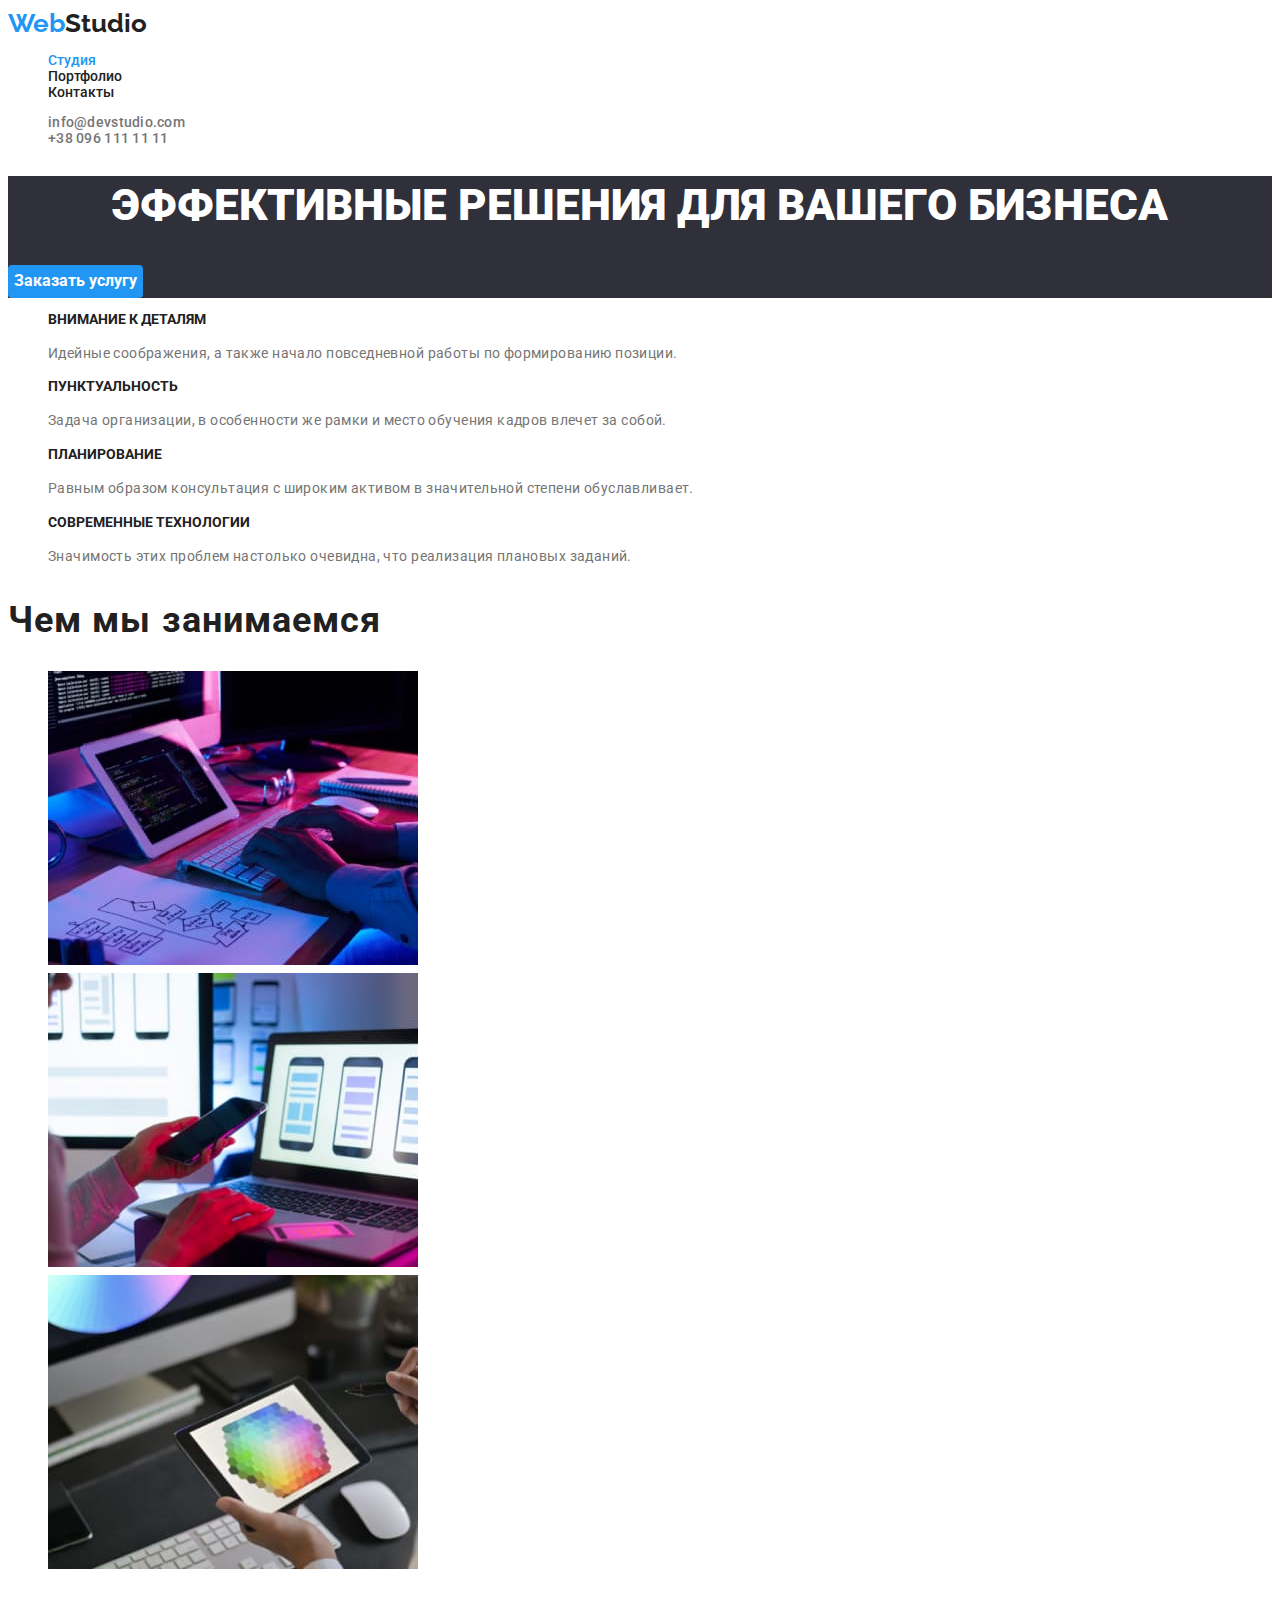
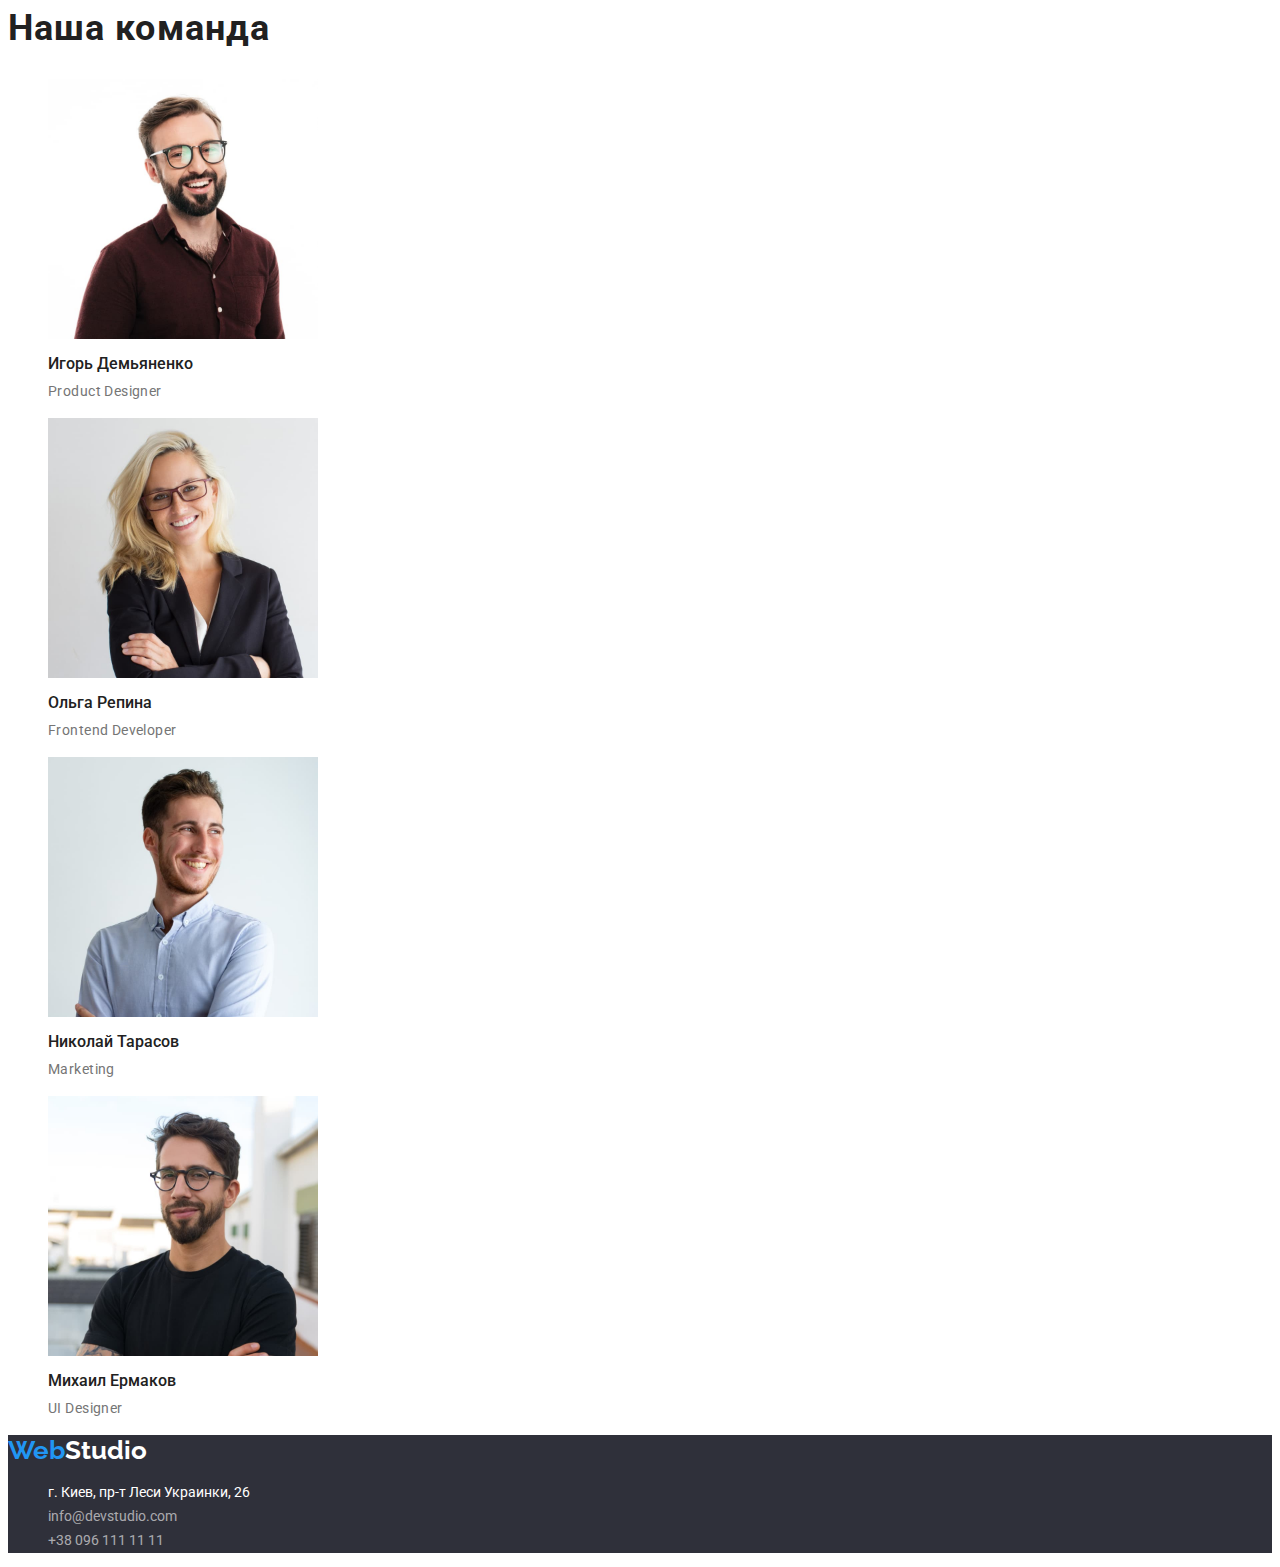
==== index.html @ 29855543 "Add files via upload" ====
<!DOCTYPE html>
<html lang="ru">
  <head>
    <meta charset="UTF-8" />
    <meta http-equiv="X-UA-Compatible" content="IE=edge" />
    <meta name="viewport" content="width=device-width, initial-scale=1.0" />
    <title>Студия</title>
    <!-- fonts start -->
    <link rel="preconnect" href="https://fonts.googleapis.com" />
    <link rel="preconnect" href="https://fonts.gstatic.com" crossorigin />
    <link
      href="https://fonts.googleapis.com/css2?family=Raleway:wght@700&family=Roboto:wght@400;500;700;900&display=swap"
      rel="stylesheet"
    />
    <!-- custom styles start -->
    <link rel="stylesheet" href="./css/styles.css" />
  </head>
  <body>
    <!-- Секція Header -->
    <header class="header">
      <a class="logo" href="./index.html" lang="en"
        >Web<span class="logo-header-web">Studio</span></a
      >

      <nav class="header-nav">
        <ul class="list">
          <li class="header-list-item">
            <a class="header-link link current" href="./index.html">Студия</a>
          </li>
          <li class="header-list-item">
            <a class="header-link link" href="./portfolio.html">Портфолио</a>
          </li>
          <li class="header-list-item">
            <a class="header-link link" href="./contatcs.html">Контакты</a>
          </li>
        </ul>
      </nav>
      <ul class="contacts">
        <li class="list">
          <a class="header-contact link" href="mailto:info@devstudio.com"
            >info@devstudio.com</a
          >
        </li>
        <li class="list">
          <a class="header-contact link" href="tel:+380961111111"
            >+38 096 111 11 11</a
          >
        </li>
      </ul>
    </header>
    <!-- Блок унікального контенту -->
    <main>
      <!-- Секція Hero -->
      <section class="hero">
        <h1 class="hero-title">Эффективные решения для вашего бизнеса</h1>
        <button class="button-order" type="button">Заказать услугу</button>
      </section>
      <!-- Секція Benefits -->
      <section>
        <h2 class="visually-hidden">Преимущества</h2>
        <ul class="list">
          <li>
            <h3 class="title3">Внимание к деталям</h3>
            <p class="uppertitle">
              Идейные соображения, а также начало повседневной работы по
              формированию позиции.
            </p>
          </li>
          <li>
            <h3 class="title3">Пунктуальность</h3>
            <p class="uppertitle">
              Задача организации, в особенности же рамки и место обучения кадров
              влечет за собой.
            </p>
          </li>
          <li>
            <h3 class="title3">Планирование</h3>
            <p class="uppertitle">
              Равным образом консультация с широким активом в значительной
              степени обуславливает.
            </p>
          </li>
          <li>
            <h3 class="title3">Современные технологии</h3>
            <p class="uppertitle">
              Значимость этих проблем настолько очевидна, что реализация
              плановых заданий.
            </p>
          </li>
        </ul>
      </section>
      <!-- Секція About -->
      <section>
        <h2 class="section-title">Чем мы занимаемся</h2>
        <ul class="header-list list">
          <li>
            <img
              src="./images/box-1.jpg"
              alt="печатаем текст"
              width="370"
              height="294"
            />
          </li>
          <li>
            <img
              src="./images/box-2.jpg"
              alt="делаем приложение"
              width="370"
              height="294"
            />
          </li>
          <li>
            <img
              src="./images/box-3.jpg"
              alt="выбираем цвет"
              width="370"
              height="294"
            />
          </li>
        </ul>
      </section>
      <!-- Секція Team -->
      <section>
        <h2 class="section-title">Наша команда</h2>
        <ul class="header-list list">
          <li>
            <img
              src="./images/i-demianenko.jpg"
              alt="i-demianenko"
              width="270"
              height="260"
            />
            <h3 class="title-team">Игорь Демьяненко</h3>
            <p class="uppertitle" lang="en">Product Designer</p>
          </li>
          <li>
            <img
              src="./images/o-repina.jpg"
              alt="o-repina"
              width="270"
              height="260"
            />
            <h3 class="title-team">Ольга Репина</h3>
            <p class="uppertitle" lang="en">Frontend Developer</p>
          </li>
          <li>
            <img
              src="./images/n-tarasov.jpg"
              alt="n-tarasov"
              width="270"
              height="260"
            />
            <h3 class="title-team">Николай Тарасов</h3>
            <p class="uppertitle" lang="en">Marketing</p>
          </li>
          <li>
            <img
              src="./images/m-ermakov.jpg"
              alt="m-ermakov"
              width="270"
              height="260"
            />
            <h3 class="title-team">Михаил Ермаков</h3>
            <p class="uppertitle" lang="en">UI Designer</p>
          </li>
        </ul>
      </section>
    </main>
    <!-- Секція Footer -->
    <footer class="footer">
      <a class="logo" href="./index.html" lang="en"
        >Web<span class="footer-span">Studio</span></a
      >
      <address>
        <ul class="list">
          <li>
            <a
              class="footer-map"
              href="https://goo.gl/maps/bHneiKfZUzeGN72U9"
              target="_blank"
              rel="noopener noreferrer"
              >г. Киев, пр-т Леси Украинки, 26</a
            >
          </li>
          <li>
            <a class="footer-list" href="mailto:info@devstudio.com"
              >info@devstudio.com</a
            >
          </li>
          <li>
            <a class="footer-list" href="tel:+380961111111"
              >+38 096 111 11 11</a
            >
          </li>
        </ul>
      </address>
    </footer>
  </body>
</html>
---- css/styles.css ----
:root {
    /* fonts */
    --main-font: "Roboto";
    --secondary-font: "Raleway";

    /* text colors */
    --accent-color: #2196F3;
    --primary-text-color: #757575;
    --title-color: #212121;
    --button-color: #FFFFFF;
    --background-title: #2F303A;
    --background-button: #F5F4FA;
    --button-order: #188CE8;
}


body {
    font-family: var(--main-font), sans-serif;
    font-size: 14px;
    line-height: 1.71;
    
    
}

.visually-hidden {
    position:absolute;
    width: 1px;
    height: 1px;
    margin: -1px;
    border: 0;
    padding: 0;
    white-space: nowrap;
    clip-path: inset(100%);
    clip: rect(0 0 0 0);
    overflow: hidden;

}
.link {
    text-decoration: none;
}

.list {
    list-style: none;
}

.logo {
    font-family: var(--secondary-font), sans-serif;
    text-decoration: none;
    color: var(--accent-color);
    font-weight: 700;
    font-size: 26px;
    line-height: 1.19;
}

.logo-header-web {
    color: var(--title-color);
}

.hero {
    background-color: var(--background-title);
}

.hero-title {
    background: var(--background-title);
    color: var(--button-color);
    font-family: inherit;
    font-weight: 900;
    font-size: 44px;
    line-height: 1.36;
    text-align: center;
    text-transform: uppercase;
}

.button-order {
    color: var(--button-color);
    background: var(--accent-color);
    font-family: inherit;
    font-weight: 700;
    font-size: 16px;
    line-height: 1.88;
    border: none;
    border-radius: 4px;
    cursor: pointer;
}

.btn-menu {
    font-family: inherit;
    font-weight: 500;
    font-size: 16px;
    line-height: 1.62;
    text-align: center;
    color: var(--title-color);
    background: var(--background-button);
    cursor: pointer;
    border: none;
    border-radius: 4px;
}


.btn-menu:hover,
.btn-menu:focus {
    background-color: var(--accent-color);
    color: var(--button-color);

}

.header {
    font-family: var(--main-font);
    font-weight: 500;
    font-size: 14px;
    line-height: 1.14;
}

.header-link {
    text-decoration: none;
    color: var(--title-color)
}


.header-link:hover,
.header-link:focus,
.current {
    color: var(--accent-color);
}

.header-contact {
    font-weight: 500;
    font-size: 14px;
    line-height: 1.14;
    letter-spacing: 0.02em;

    color: var(--primary-text-color);
}

.header-mail {
    font-weight: 500;
    font-size: 14px;
    line-height: 1.14;
    letter-spacing: 0.02em;

    color: var(--primary-text-color);
}

.header-contact:hover,
.header-contact:focus {
    color: var(--accent-color);
}



.uppertitle {
    font-weight: 400;
    font-size: 14px;
    line-height: 1.71;
    letter-spacing: 0.03em;
    color: var(--primary-text-color);

}

.section-title {
    font-weight: 700;
    font-size: 36px;
    line-height: 1.17;
    letter-spacing: 0.03em;

    color: var(--title-color);
}

.title3 {
    font-family: inherit;
    color: var(--title-color);
    font-weight: 700;
    font-size: 14px;
    line-height: 1.14;
    text-transform: uppercase;
}

.title-team {
    font-family: inherit;
    color: var(--title-color);
    font-weight: 500;
    font-size: 16px;
    line-height: 1.19px;
    text-decoration: none;
}

.title-portfolio {
    font-weight: 700;
    font-size: 18px;
    line-height: 2;
    letter-spacing: 0.06em;
    color: var(--title-color);
}

.text { font-family: inherit; 
    font-weight: 400;
    font-size: 16px;
    line-height: 1.88;
    text-decoration: none;
    color: var(--primary-text-color);
    }


.footer {
    background-color: var(--background-title);
}

.footer-span {
    color: var(--button-color);
}

.footer-map {
    text-decoration: none;
    color: var(--button-color);
    font-style: normal;
}

.footer-list {
    text-decoration: none;
    color: rgba(255, 255, 255, 0.6);
    font-style: normal;
    
}
.footer-list:hover,
.footer-list:focus {
  color: var(--accent-color);
}
.btn-menu.active {
    background-color: var(--accent-color);
    color: var(--button-color);
}
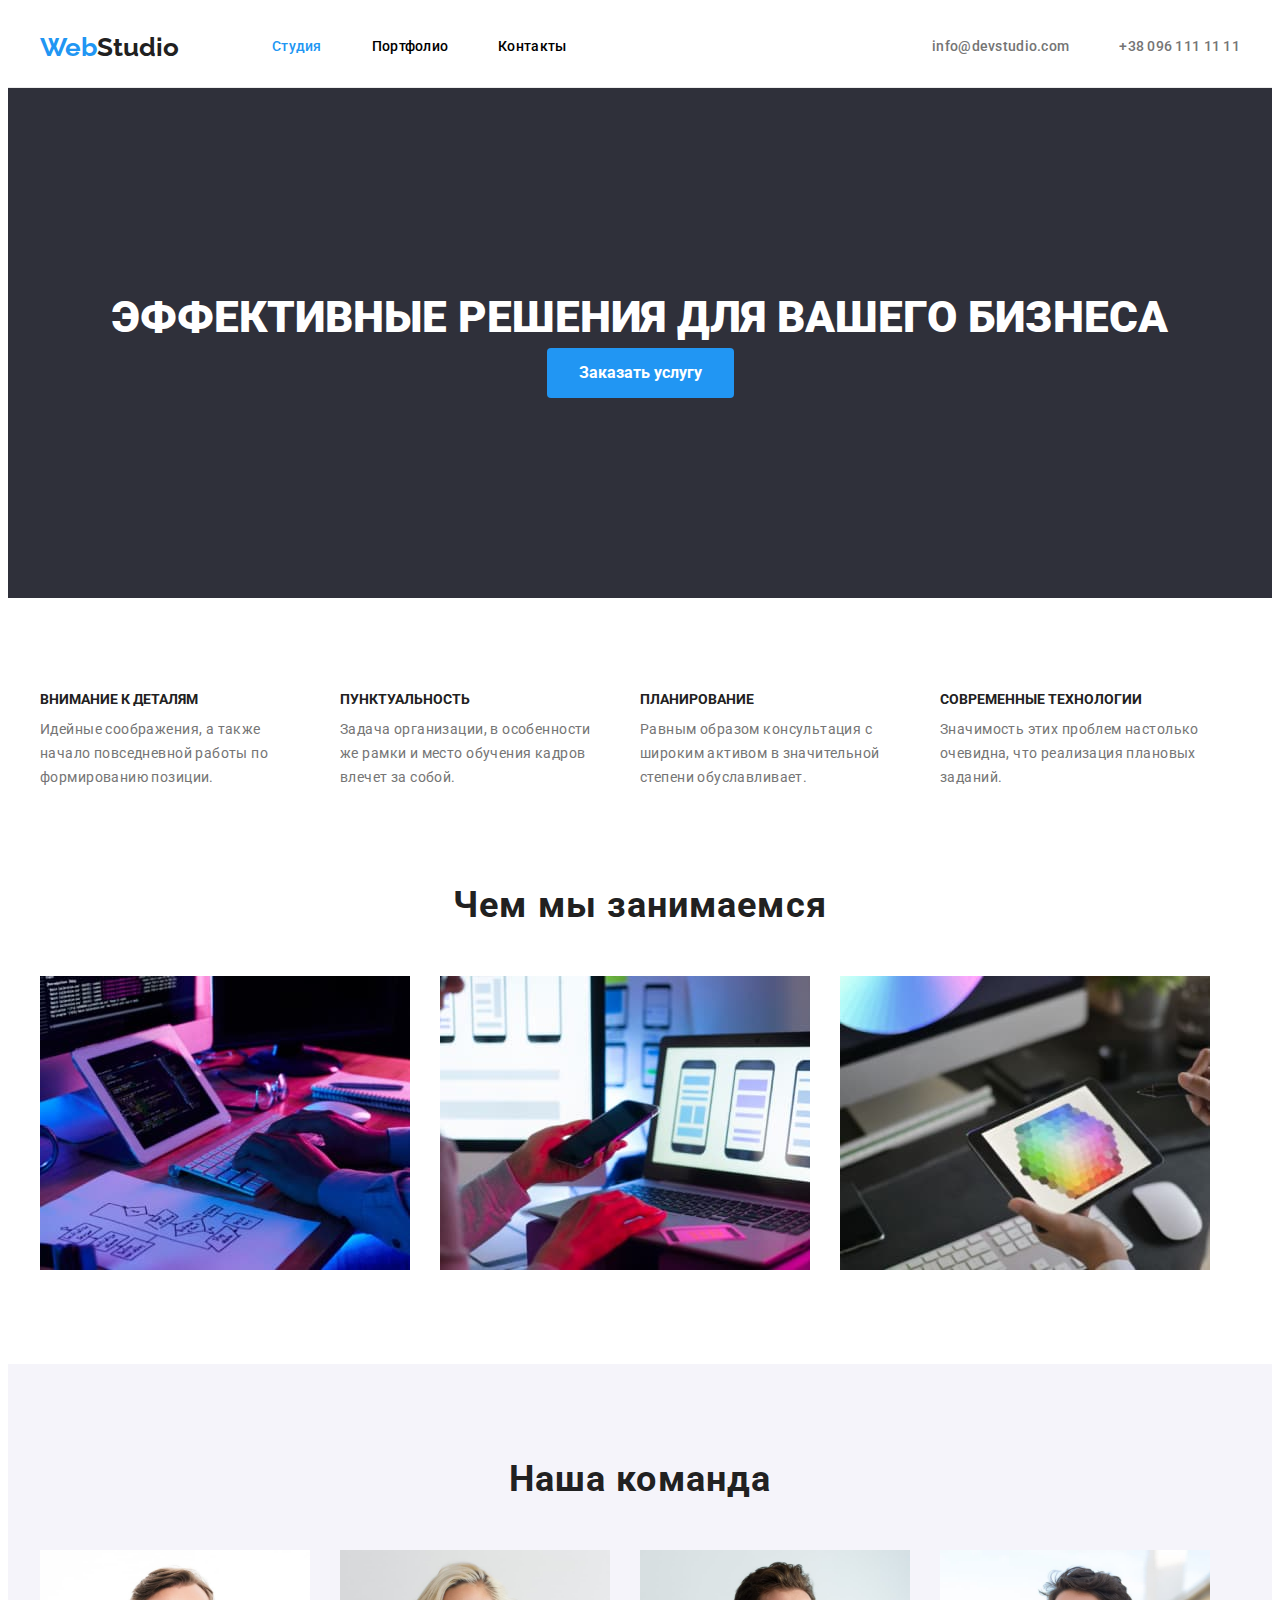
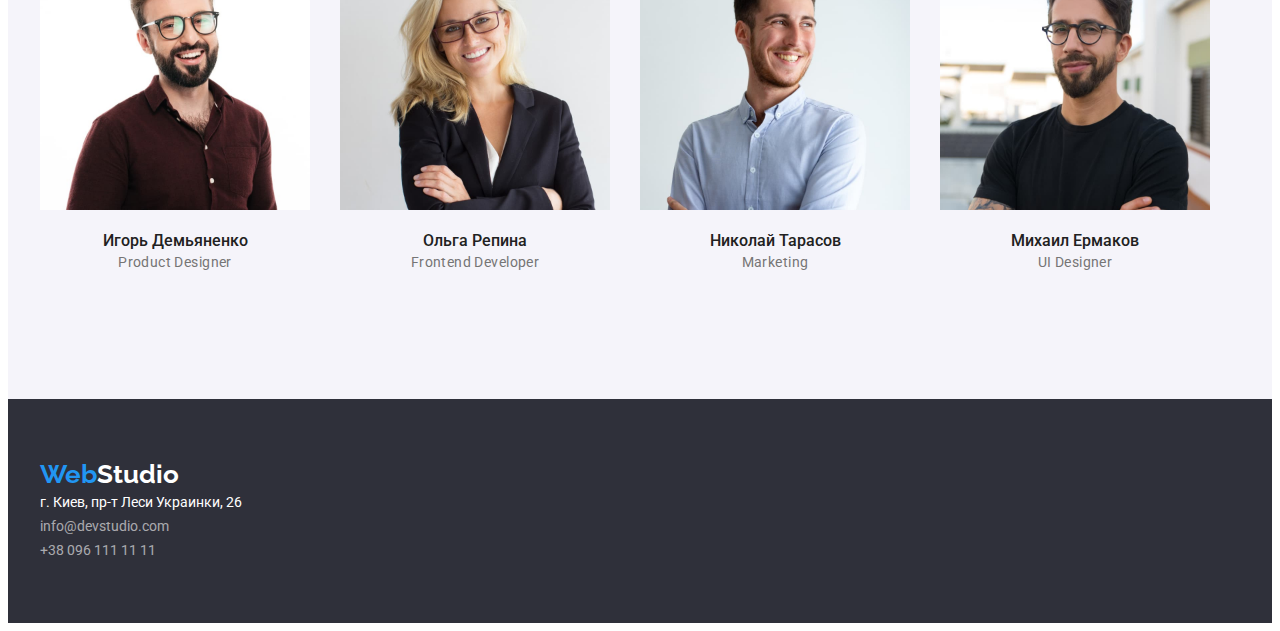
==== commit 8e6129a4: "editing index.html, css" ====
--- a/index.html
+++ b/index.html
@@ -12,188 +12,215 @@
       href="https://fonts.googleapis.com/css2?family=Raleway:wght@700&family=Roboto:wght@400;500;700;900&display=swap"
       rel="stylesheet"
     />
+    <link
+      rel="stylesheet"
+      href="https://cdnjs.cloudflare.com/ajax/libs/modern-normalize/1.1.0/modern-normalize.min.css"
+      integrity="sha512-wpPYUAdjBVSE4KJnH1VR1HeZfpl1ub8YT/NKx4PuQ5NmX2tKuGu6U/JRp5y+Y8XG2tV+wKQpNHVUX03MfMFn9Q=="
+      crossorigin="anonymous"
+      referrerpolicy="no-referrer"
+    />
     <!-- custom styles start -->
     <link rel="stylesheet" href="./css/styles.css" />
   </head>
   <body>
     <!-- Секція Header -->
+
     <header class="header">
-      <a class="logo" href="./index.html" lang="en"
-        >Web<span class="logo-header-web">Studio</span></a
-      >
+      <div class="container header-container">
+        <div class="flex-container">
+          <a href="" class="header-logo"
+            ><span class="logo-span">Web</span>Studio</a
+          >
+          <nav>
+            <ul class="marker-list header-list">
+              <li class="item">
+                <a class="nav-link current" href="">Студия</a>
+              </li>
+              <li class="item">
+                <a class="nav-link" href="./porfolio.html">Портфолио</a>
+              </li>
+              <li class="item"><a class="nav-link" href="">Контакты</a></li>
+            </ul>
+          </nav>
+          <ul class="marker-list header-list-contact">
+            <li class="contact-item">
+              <a class="contact-link" href="mailto:info@devstudio.com"
+                >info@devstudio.com</a
+              >
+            </li>
+            <li class="contact-item">
+              <a class="contact-link" href="tel:+380961111111"
+                >+38 096 111 11 11</a
+              >
+            </li>
+          </ul>
+        </div>
+      </div>
+    </header>
 
-      <nav class="header-nav">
-        <ul class="list">
-          <li class="header-list-item">
-            <a class="header-link link current" href="./index.html">Студия</a>
-          </li>
-          <li class="header-list-item">
-            <a class="header-link link" href="./portfolio.html">Портфолио</a>
-          </li>
-          <li class="header-list-item">
-            <a class="header-link link" href="./contatcs.html">Контакты</a>
-          </li>
-        </ul>
-      </nav>
-      <ul class="contacts">
-        <li class="list">
-          <a class="header-contact link" href="mailto:info@devstudio.com"
-            >info@devstudio.com</a
-          >
-        </li>
-        <li class="list">
-          <a class="header-contact link" href="tel:+380961111111"
-            >+38 096 111 11 11</a
-          >
-        </li>
-      </ul>
-    </header>
     <!-- Блок унікального контенту -->
     <main>
       <!-- Секція Hero -->
-      <section class="hero">
+      <section class="hero-section hero">
         <h1 class="hero-title">Эффективные решения для вашего бизнеса</h1>
+
         <button class="button-order" type="button">Заказать услугу</button>
       </section>
       <!-- Секція Benefits -->
-      <section>
-        <h2 class="visually-hidden">Преимущества</h2>
-        <ul class="list">
-          <li>
-            <h3 class="title3">Внимание к деталям</h3>
-            <p class="uppertitle">
-              Идейные соображения, а также начало повседневной работы по
-              формированию позиции.
-            </p>
-          </li>
-          <li>
-            <h3 class="title3">Пунктуальность</h3>
-            <p class="uppertitle">
-              Задача организации, в особенности же рамки и место обучения кадров
-              влечет за собой.
-            </p>
-          </li>
-          <li>
-            <h3 class="title3">Планирование</h3>
-            <p class="uppertitle">
-              Равным образом консультация с широким активом в значительной
-              степени обуславливает.
-            </p>
-          </li>
-          <li>
-            <h3 class="title3">Современные технологии</h3>
-            <p class="uppertitle">
-              Значимость этих проблем настолько очевидна, что реализация
-              плановых заданий.
-            </p>
-          </li>
-        </ul>
+      <section class="section">
+        <div class="container">
+          <h2 class="visually-hidden">Преимущества</h2>
+          <ul class="marker-list list-box">
+            <li class="item">
+              <h3 class="title3">Внимание к деталям</h3>
+              <p class="uppertitle">
+                Идейные соображения, а также начало повседневной работы по
+                формированию позиции.
+              </p>
+            </li>
+            <li class="item">
+              <h3 class="title3">Пунктуальность</h3>
+              <p class="uppertitle">
+                Задача организации, в особенности же рамки и место обучения
+                кадров влечет за собой.
+              </p>
+            </li>
+            <li class="item">
+              <h3 class="title3">Планирование</h3>
+              <p class="uppertitle">
+                Равным образом консультация с широким активом в значительной
+                степени обуславливает.
+              </p>
+            </li>
+            <li class="item">
+              <h3 class="title3">Современные технологии</h3>
+              <p class="uppertitle">
+                Значимость этих проблем настолько очевидна, что реализация
+                плановых заданий.
+              </p>
+            </li>
+          </ul>
+        </div>
       </section>
       <!-- Секція About -->
-      <section>
-        <h2 class="section-title">Чем мы занимаемся</h2>
-        <ul class="header-list list">
-          <li>
-            <img
-              src="./images/box-1.jpg"
-              alt="печатаем текст"
-              width="370"
-              height="294"
-            />
-          </li>
-          <li>
-            <img
-              src="./images/box-2.jpg"
-              alt="делаем приложение"
-              width="370"
-              height="294"
-            />
-          </li>
-          <li>
-            <img
-              src="./images/box-3.jpg"
-              alt="выбираем цвет"
-              width="370"
-              height="294"
-            />
-          </li>
-        </ul>
+      <section class="section section-about-us">
+        <div class="container">
+          <h2 class="section-title">Чем мы занимаемся</h2>
+          <ul class="marker-list flex-box-img">
+            <li class="item">
+              <img
+                src="./images/box-1.jpg"
+                alt="печатаем текст"
+                width="370"
+                height="294"
+              />
+            </li>
+            <li class="item">
+              <img
+                src="./images/box-2.jpg"
+                alt="делаем приложение"
+                width="370"
+                height="294"
+              />
+            </li>
+            <li class="item">
+              <img
+                src="./images/box-3.jpg"
+                alt="выбираем цвет"
+                width="370"
+                height="294"
+              />
+            </li>
+          </ul>
+        </div>
       </section>
       <!-- Секція Team -->
-      <section>
-        <h2 class="section-title">Наша команда</h2>
-        <ul class="header-list list">
-          <li>
-            <img
-              src="./images/i-demianenko.jpg"
-              alt="i-demianenko"
-              width="270"
-              height="260"
-            />
-            <h3 class="title-team">Игорь Демьяненко</h3>
-            <p class="uppertitle" lang="en">Product Designer</p>
-          </li>
-          <li>
-            <img
-              src="./images/o-repina.jpg"
-              alt="o-repina"
-              width="270"
-              height="260"
-            />
-            <h3 class="title-team">Ольга Репина</h3>
-            <p class="uppertitle" lang="en">Frontend Developer</p>
-          </li>
-          <li>
-            <img
-              src="./images/n-tarasov.jpg"
-              alt="n-tarasov"
-              width="270"
-              height="260"
-            />
-            <h3 class="title-team">Николай Тарасов</h3>
-            <p class="uppertitle" lang="en">Marketing</p>
-          </li>
-          <li>
-            <img
-              src="./images/m-ermakov.jpg"
-              alt="m-ermakov"
-              width="270"
-              height="260"
-            />
-            <h3 class="title-team">Михаил Ермаков</h3>
-            <p class="uppertitle" lang="en">UI Designer</p>
-          </li>
-        </ul>
+      <section class="section section-command">
+        <div class="container">
+          <h2 class="section-title">Наша команда</h2>
+          <ul class="marker-list flex-box-pic">
+            <li class="item item-pic">
+              <img
+                src="./images/i-demianenko.jpg"
+                alt="i-demianenko"
+                width="270"
+                height="260"
+              />
+              <div class="text-wrapper">
+                <h3 class="title-team">Игорь Демьяненко</h3>
+                <p class="uppertitle" lang="en">Product Designer</p>
+              </div>
+            </li>
+            <li class="item item-pic">
+              <img
+                src="./images/o-repina.jpg"
+                alt="o-repina"
+                width="270"
+                height="260"
+              />
+              <div class="text-wrapper">
+                <h3 class="title-team">Ольга Репина</h3>
+                <p class="uppertitle" lang="en">Frontend Developer</p>
+              </div>
+            </li>
+            <li class="item item-pic">
+              <img
+                src="./images/n-tarasov.jpg"
+                alt="n-tarasov"
+                width="270"
+                height="260"
+              />
+              <div class="text-wrapper">
+                <h3 class="title-team">Николай Тарасов</h3>
+                <p class="uppertitle" lang="en">Marketing</p>
+              </div>
+            </li>
+            <li class="item item-pic">
+              <img
+                src="./images/m-ermakov.jpg"
+                alt="m-ermakov"
+                width="270"
+                height="260"
+              />
+              <div class="text-wrapper">
+                <h3 class="title-team">Михаил Ермаков</h3>
+                <p class="uppertitle" lang="en">UI Designer</p>
+              </div>
+            </li>
+          </ul>
+        </div>
       </section>
     </main>
     <!-- Секція Footer -->
     <footer class="footer">
-      <a class="logo" href="./index.html" lang="en"
-        >Web<span class="footer-span">Studio</span></a
-      >
-      <address>
-        <ul class="list">
-          <li>
-            <a
-              class="footer-map"
-              href="https://goo.gl/maps/bHneiKfZUzeGN72U9"
-              target="_blank"
-              rel="noopener noreferrer"
-              >г. Киев, пр-т Леси Украинки, 26</a
-            >
-          </li>
-          <li>
-            <a class="footer-list" href="mailto:info@devstudio.com"
-              >info@devstudio.com</a
-            >
-          </li>
-          <li>
-            <a class="footer-list" href="tel:+380961111111"
-              >+38 096 111 11 11</a
-            >
-          </li>
-        </ul>
-      </address>
+      <div class="container">
+        <a class="logo" href="./index.html" lang="en"
+          >Web<span class="footer-span">Studio</span></a
+        >
+        <address>
+          <ul class="marker-list">
+            <li class="item">
+              <a
+                class="footer-map"
+                href="https://goo.gl/maps/bHneiKfZUzeGN72U9"
+                target="_blank"
+                rel="noopener noreferrer"
+                >г. Киев, пр-т Леси Украинки, 26</a
+              >
+            </li>
+            <li class="item">
+              <a class="footer-list" href="mailto:info@devstudio.com"
+                >info@devstudio.com</a
+              >
+            </li>
+            <li class="item">
+              <a class="footer-list" href="tel:+380961111111"
+                >+38 096 111 11 11</a
+              >
+            </li>
+          </ul>
+        </address>
+      </div>
     </footer>
   </body>
 </html>
--- a/css/styles.css
+++ b/css/styles.css
@@ -11,6 +11,10 @@
     --background-title: #2F303A;
     --background-button: #F5F4FA;
     --button-order: #188CE8;
+    --header-width: 1200px;
+    --font-text: 14px;
+
+    --font-weight-main: 500;
 }
 
 
@@ -18,12 +22,226 @@
     font-family: var(--main-font), sans-serif;
     font-size: 14px;
     line-height: 1.71;
-    
-    
-}
-
+}
+
+h1,
+h2,
+h3,
+ul,
+p {
+    margin: 0;
+    padding: 0;
+}
+
+img {
+    display: block;
+}
+
+.marker-list {
+    list-style-type: none;
+    padding: 0;
+}
+
+/* header */
+.header {
+    border-bottom: 1px solid #ececec;
+}
+
+.container {
+    width: 1200px;
+    padding: 0 15px;
+    margin: 0 auto;
+}
+
+header a {
+    padding: 24px 0px;
+}
+
+.flex-container {
+    display: flex;
+    align-items: center;
+}
+
+.header-logo {
+    font-family: var(--secondary-font), sans-serif;
+    font-size: 26px;
+    font-weight: 700;
+    line-height: 1.19;
+    text-decoration: none;
+    color: var(--title-color);
+    margin-right: 93px;
+}
+.logo-span {
+    color: var(--accent-color);
+}
+.header-list {
+    display: flex;
+}
+.header-list>.item:not(:last-child) {
+    margin-right: 50px;
+}
+.marker-list .nav-link {
+    font-size: var(--font-text);
+    font-weight: var(--font-weight-main);
+    line-height: 1.14;
+    text-decoration: none;
+    color: var(--dark-color);
+    letter-spacing: 0.02em;
+}
+.nav-link:hover,
+.nav-link:focus {
+    color: var(--accent-color);
+}
+.marker-list .nav-link.current {
+    color: var(--accent-color);
+}
+
+.header-list-contact>.contact-item:first-child {
+    margin-right: 50px;
+}
+
+.header-list-contact {
+    display: flex;
+    margin-left: auto;
+}
+
+.contact-link {
+    font-size: var(--font-text);
+    font-weight: var(--font-weight-main);
+    line-height: 1.14;
+    text-decoration: none;
+    color: var(--primary-text-color);
+    font-style: normal;
+    letter-spacing: 0.02em;
+}
+
+.contact-link:hover,
+.contact-link:focus {
+    color: var(--accent-color);
+}
+.section {
+    padding: 94px 0;
+}
+
+.logo {
+    font-family: var(--secondary-font), sans-serif;
+    text-decoration: none;
+    color: var(--accent-color);
+    font-weight: 700;
+    font-size: 26px;
+    line-height: 1.19;
+    margin-right: 93px;
+}
+
+.logo-header-web {
+    color: var(--title-color);
+}
+
+
+
+.header {
+    font-family: var(--main-font);
+    font-weight: 500;
+    font-size: 14px;
+    line-height: 1.14;
+}
+
+.header-link {
+    text-decoration: none;
+    color: var(--title-color)
+}
+
+
+
+.uppertitle {
+    font-weight: 400;
+    font-size: 14px;
+    line-height: 1.71;
+    letter-spacing: 0.03em;
+    color: var(--primary-text-color);
+
+}
+
+.section-title {
+    font-weight: 700;
+    font-size: 36px;
+    line-height: 1.17;
+    letter-spacing: 0.03em;
+
+    color: var(--title-color);
+    margin-bottom: 50px;
+
+    text-align: center;
+}
+
+.btn-menu {
+    border: 0;
+    padding: 6px 22px;
+
+    font-family: inherit;
+    font-weight: 500;
+    font-size: 16px;
+    line-height: 1.62;
+    text-align: center;
+    color: var(--title-color);
+    background: var(--background-button);
+    cursor: pointer;
+    border: none;
+    border-radius: 4px;
+}
+
+
+.btn-menu:hover,
+.btn-menu:focus {
+    background-color: var(--accent-color);
+    color: var(--button-color);
+}
+/* hero */
+.hero-section {
+    padding-bottom: 200px;
+    padding-top: 200px;
+}
+
+.hero {
+    background-color: var(--background-title);
+    text-align: center;
+}
+
+.hero-title {
+    background: var(--background-title);
+    color: var(--button-color);
+    font-family: inherit;
+    font-weight: 900;
+    font-size: 44px;
+    line-height: 1.36;
+    text-align: center;
+    text-transform: uppercase;
+}
+
+.button-order {
+    padding: 10px 32px;
+
+    border-radius: 4px;
+
+    color: var(--button-color);
+    background: var(--accent-color);
+    font-family: inherit;
+    font-weight: 700;
+    font-size: 16px;
+    line-height: 1.88;
+    border: none;
+    border-radius: 4px;
+    cursor: pointer;
+}
+
+.btn-order:hover,
+.btn-order:focus {
+    background-color: var(--accent-color);
+}
+
+/* преимущества */
 .visually-hidden {
-    position:absolute;
+    position: absolute;
     width: 1px;
     height: 1px;
     margin: -1px;
@@ -33,140 +251,24 @@
     clip-path: inset(100%);
     clip: rect(0 0 0 0);
     overflow: hidden;
-
-}
-.link {
-    text-decoration: none;
-}
-
-.list {
-    list-style: none;
-}
-
-.logo {
-    font-family: var(--secondary-font), sans-serif;
-    text-decoration: none;
-    color: var(--accent-color);
-    font-weight: 700;
-    font-size: 26px;
-    line-height: 1.19;
-}
-
-.logo-header-web {
-    color: var(--title-color);
-}
-
-.hero {
-    background-color: var(--background-title);
-}
-
-.hero-title {
-    background: var(--background-title);
-    color: var(--button-color);
-    font-family: inherit;
-    font-weight: 900;
-    font-size: 44px;
-    line-height: 1.36;
-    text-align: center;
-    text-transform: uppercase;
-}
-
-.button-order {
-    color: var(--button-color);
-    background: var(--accent-color);
-    font-family: inherit;
-    font-weight: 700;
-    font-size: 16px;
-    line-height: 1.88;
-    border: none;
-    border-radius: 4px;
-    cursor: pointer;
-}
-
-.btn-menu {
-    font-family: inherit;
-    font-weight: 500;
-    font-size: 16px;
-    line-height: 1.62;
-    text-align: center;
-    color: var(--title-color);
-    background: var(--background-button);
-    cursor: pointer;
-    border: none;
-    border-radius: 4px;
-}
-
-
-.btn-menu:hover,
-.btn-menu:focus {
-    background-color: var(--accent-color);
-    color: var(--button-color);
-
-}
-
-.header {
-    font-family: var(--main-font);
-    font-weight: 500;
-    font-size: 14px;
-    line-height: 1.14;
-}
-
-.header-link {
-    text-decoration: none;
-    color: var(--title-color)
-}
-
-
-.header-link:hover,
-.header-link:focus,
-.current {
-    color: var(--accent-color);
-}
-
-.header-contact {
-    font-weight: 500;
-    font-size: 14px;
-    line-height: 1.14;
-    letter-spacing: 0.02em;
-
-    color: var(--primary-text-color);
-}
-
-.header-mail {
-    font-weight: 500;
-    font-size: 14px;
-    line-height: 1.14;
-    letter-spacing: 0.02em;
-
-    color: var(--primary-text-color);
-}
-
-.header-contact:hover,
-.header-contact:focus {
-    color: var(--accent-color);
-}
-
-
-
-.uppertitle {
-    font-weight: 400;
-    font-size: 14px;
-    line-height: 1.71;
-    letter-spacing: 0.03em;
-    color: var(--primary-text-color);
-
-}
-
-.section-title {
-    font-weight: 700;
-    font-size: 36px;
-    line-height: 1.17;
-    letter-spacing: 0.03em;
-
-    color: var(--title-color);
+}
+
+
+.list-box {
+    display: flex;
+}
+
+.list-box>.item {
+    width: 270px;
+}
+
+.list-box .item:not(:last-child) {
+    margin-right: 30px;
 }
 
 .title3 {
+    margin-bottom: 10px;
+
     font-family: inherit;
     color: var(--title-color);
     font-weight: 700;
@@ -175,7 +277,51 @@
     text-transform: uppercase;
 }
 
+/* about-us */
+
+.section-about-us {
+    padding-top: 0;
+}
+
+.flex-box-img {
+    display: flex;
+    margin-left: -30px;
+    margin-top: -30px;
+
+    flex-basis: calc((100% - 90px) / 4);
+}
+
+.flex-box-img .item {
+    margin-left: 30px;
+    margin-top: 30px;
+}
+
+/* command */
+.section-command {
+    background-color: var(--background-button);
+}
+
+.flex-box-pic {
+    display: flex;
+    flex-basis: calc((100% - 120px) / 4);
+
+    margin-left: -30px;
+}
+
+.item-pic {
+    margin-left: 30px;
+    text-align: center;
+
+}
+
+.text-wrapper {
+    padding-bottom: 30px;
+    padding-top: 30px;
+}
+
 .title-team {
+    margin-bottom: 10px;
+
     font-family: inherit;
     color: var(--title-color);
     font-weight: 500;
@@ -184,25 +330,67 @@
     text-decoration: none;
 }
 
+/* portfolio */
+.section-portfolio {
+    padding-top: 94px;
+    padding-bottom: 94px;
+}
+
 .title-portfolio {
     font-weight: 700;
     font-size: 18px;
     line-height: 2;
     letter-spacing: 0.06em;
     color: var(--title-color);
-}
-
-.text { font-family: inherit; 
+
+    margin-bottom: 4px;
+}
+
+.btn-list {
+    display: flex;
+    justify-content: center;
+    margin-bottom: 50px;
+}
+
+.btn-list>.item:not(:last-child) {
+    margin-right: 8px;
+}
+
+.button-portfolio {
+    border: 0;
+    padding: 6px 22px;
+
+}
+
+.cards-list {
+    display: flex;
+    flex-wrap: wrap;
+    flex-basis: calc((100% - 90px) / 3);
+    margin-left: -30px;
+    margin-top: -30px;
+}
+
+.cards-list>.item {
+    margin-left: 30px;
+    margin-top: 30px;
+}
+
+.text {
+    font-family: inherit;
     font-weight: 400;
     font-size: 16px;
     line-height: 1.88;
     text-decoration: none;
     color: var(--primary-text-color);
-    }
+
+    padding: 20px 24px;
+}
 
 
 .footer {
     background-color: var(--background-title);
+    padding-bottom: 60px;
+    padding-top: 60px;
 }
 
 .footer-span {
@@ -219,12 +407,14 @@
     text-decoration: none;
     color: rgba(255, 255, 255, 0.6);
     font-style: normal;
-    
-}
+
+}
+
 .footer-list:hover,
 .footer-list:focus {
-  color: var(--accent-color);
-}
+    color: var(--accent-color);
+}
+
 .btn-menu.active {
     background-color: var(--accent-color);
     color: var(--button-color);
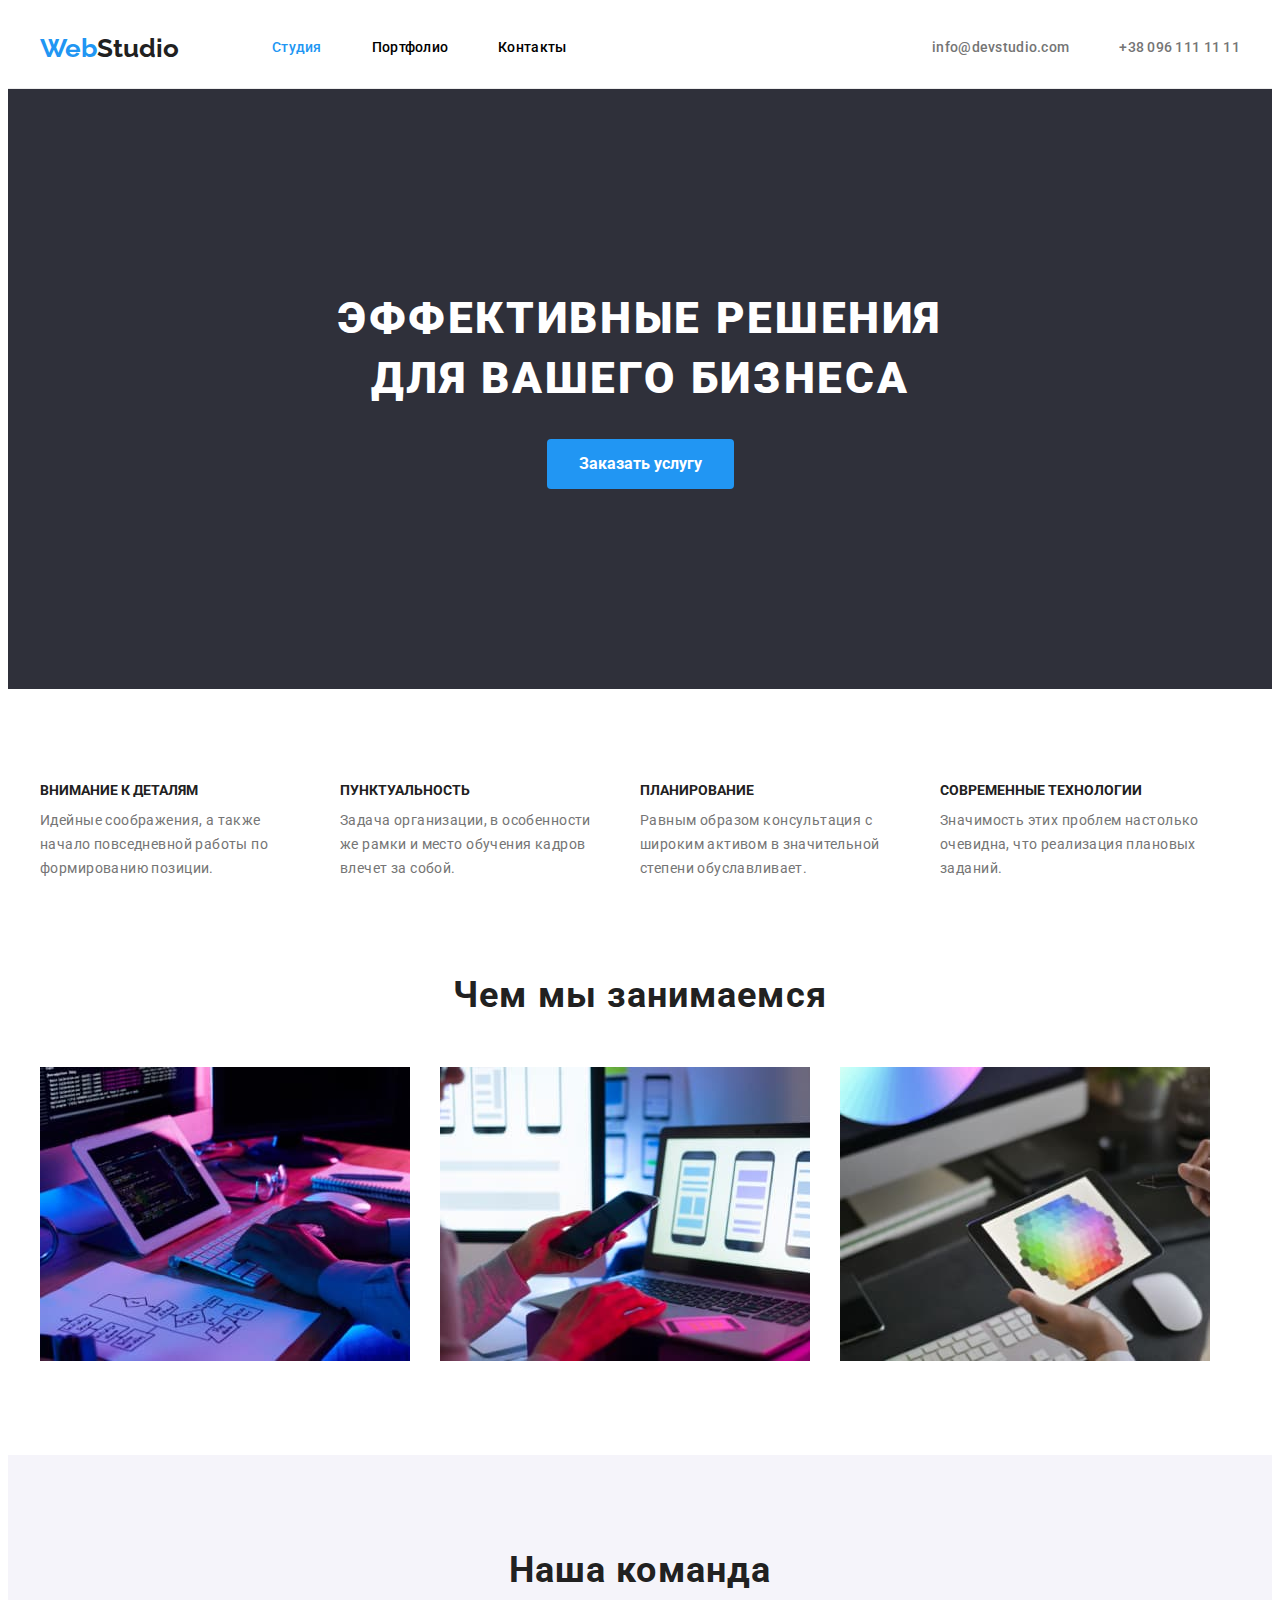
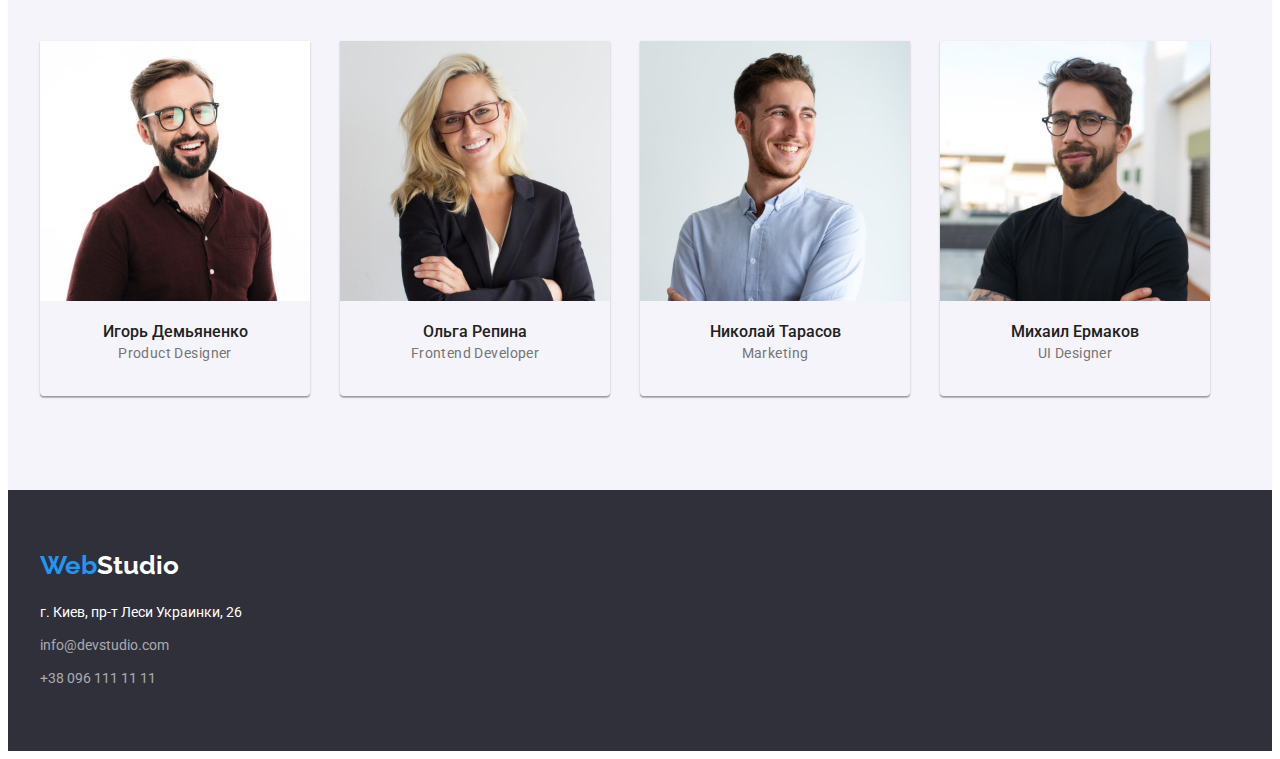
==== commit ea45dcec: "editing html, css" ====
--- a/index.html
+++ b/index.html
@@ -28,16 +28,17 @@
     <header class="header">
       <div class="container header-container">
         <div class="flex-container">
-          <a href="" class="header-logo"
+          
+          <nav class="header-nav">
+            <a href="" class="header-logo"
             ><span class="logo-span">Web</span>Studio</a
           >
-          <nav>
             <ul class="marker-list header-list">
               <li class="item">
-                <a class="nav-link current" href="">Студия</a>
+                <a class="nav-link current" href="./index.html">Студия</a>
               </li>
               <li class="item">
-                <a class="nav-link" href="./porfolio.html">Портфолио</a>
+                <a class="nav-link" href="./portfolio.html">Портфолио</a>
               </li>
               <li class="item"><a class="nav-link" href="">Контакты</a></li>
             </ul>
@@ -61,7 +62,7 @@
     <!-- Блок унікального контенту -->
     <main>
       <!-- Секція Hero -->
-      <section class="hero-section hero">
+      <section class="section hero">
         <h1 class="hero-title">Эффективные решения для вашего бизнеса</h1>
 
         <button class="button-order" type="button">Заказать услугу</button>
--- a/css/styles.css
+++ b/css/styles.css
@@ -38,7 +38,7 @@
 }
 
 .marker-list {
-    list-style-type: none;
+    list-style: none;
     padding: 0;
 }
 
@@ -53,9 +53,7 @@
     margin: 0 auto;
 }
 
-header a {
-    padding: 24px 0px;
-}
+
 
 .flex-container {
     display: flex;
@@ -71,16 +69,27 @@
     color: var(--title-color);
     margin-right: 93px;
 }
+
+.header-nav {
+    display: flex;
+    align-items: center;
+}
+
 .logo-span {
     color: var(--accent-color);
 }
+
 .header-list {
     display: flex;
 }
+
 .header-list>.item:not(:last-child) {
     margin-right: 50px;
 }
+
 .marker-list .nav-link {
+    padding: 32px 0;
+    display: block;
     font-size: var(--font-text);
     font-weight: var(--font-weight-main);
     line-height: 1.14;
@@ -88,10 +97,12 @@
     color: var(--dark-color);
     letter-spacing: 0.02em;
 }
+
 .nav-link:hover,
 .nav-link:focus {
     color: var(--accent-color);
 }
+
 .marker-list .nav-link.current {
     color: var(--accent-color);
 }
@@ -106,6 +117,7 @@
 }
 
 .contact-link {
+    padding: 32px 0;
     font-size: var(--font-text);
     font-weight: var(--font-weight-main);
     line-height: 1.14;
@@ -119,11 +131,14 @@
 .contact-link:focus {
     color: var(--accent-color);
 }
+
 .section {
     padding: 94px 0;
 }
 
 .logo {
+    display: inline-block;
+    margin-bottom: 20px;
     font-family: var(--secondary-font), sans-serif;
     text-decoration: none;
     color: var(--accent-color);
@@ -133,9 +148,7 @@
     margin-right: 93px;
 }
 
-.logo-header-web {
-    color: var(--title-color);
-}
+
 
 
 
@@ -196,6 +209,7 @@
     background-color: var(--accent-color);
     color: var(--button-color);
 }
+
 /* hero */
 .hero-section {
     padding-bottom: 200px;
@@ -203,11 +217,17 @@
 }
 
 .hero {
+    padding: 200px 0;
     background-color: var(--background-title);
     text-align: center;
 }
 
 .hero-title {
+    width: 693px;
+    margin-right: auto;
+    margin-left: auto;
+    margin-bottom: 30px;
+    letter-spacing: 0.06em;
     background: var(--background-title);
     color: var(--button-color);
     font-family: inherit;
@@ -288,7 +308,7 @@
     margin-left: -30px;
     margin-top: -30px;
 
-    flex-basis: calc((100% - 90px) / 4);
+    flex-basis: calc((100% - 90px) / 3);
 }
 
 .flex-box-img .item {
@@ -309,6 +329,8 @@
 }
 
 .item-pic {
+    box-shadow: 0px 1px 3px rgba(0, 0, 0, 0.12), 0px 1px 1px rgba(0, 0, 0, 0.14), 0px 2px 1px rgba(0, 0, 0, 0.2);
+    border-radius: 0px 0px 4px 4px;
     margin-left: 30px;
     text-align: center;
 
@@ -344,6 +366,8 @@
     color: var(--title-color);
 
     margin-bottom: 4px;
+    margin-top: 20px;
+    margin-bottom: 4px;
 }
 
 .btn-list {
@@ -384,6 +408,11 @@
     color: var(--primary-text-color);
 
     padding: 20px 24px;
+    display: block;
+    margin-block-start: 1em;
+    margin-block-end: 1em;
+    margin-inline-start: 0px;
+    margin-inline-end: 0px;
 }
 
 
@@ -415,6 +444,10 @@
     color: var(--accent-color);
 }
 
+.footer .item:not(:last-child) {
+    margin-bottom: 9px;
+}
+
 .btn-menu.active {
     background-color: var(--accent-color);
     color: var(--button-color);
